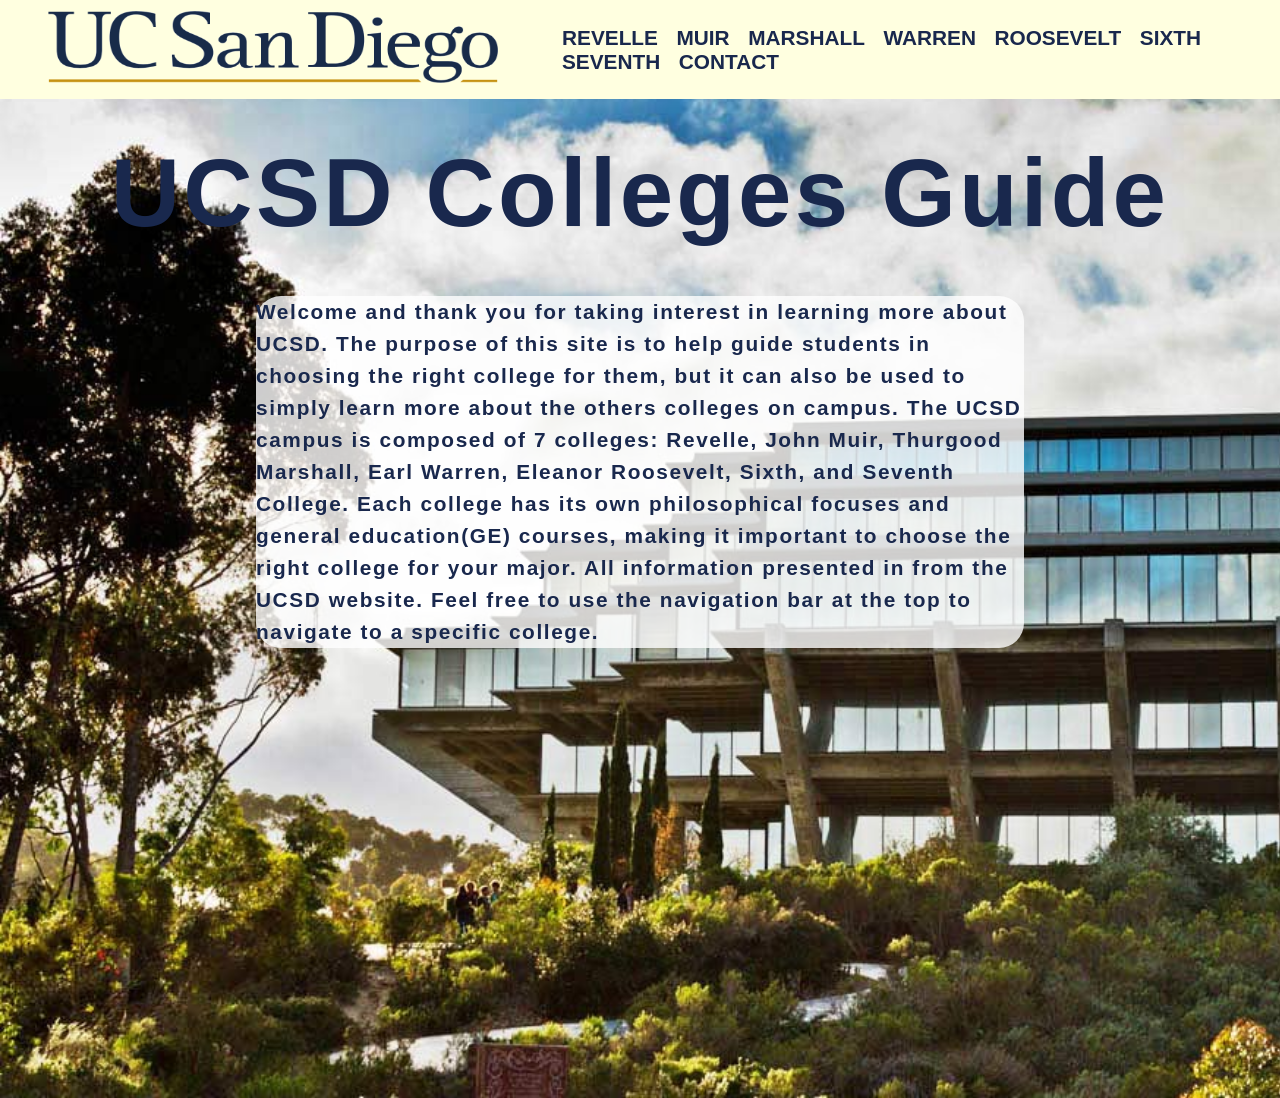
==== index.html @ 7cdd6f13 "updated redirect" ====
<!DOCTYPE html>
<html lang="en">
    <head>
        <meta charset="UTF-8">
        <meta http-equiv="X-UA-Compatible" content="IE=edge">
        <meta name="viewport" content="width=device-width, initial-scale=1.0">
        <title>UCSD Colleges Guide</title>
        <link rel="stylesheet" href="style.css">
        <link rel="stylesheet" href="https://fonts.googleapis.com/icon?family=Material+Icons">
        <script defer src="node_modules/swup/dist/swup.min.js"></script> 
        <script defer src="script.js"></script>
    </head>
    <header>
        <nav>
            <div class="header-nav">
                <a href="/ucsd/index.html"><img class="logo" src="images/UCSD_logo.png" alt="image of ucsd logo"></a>
            </div>
            <div class="header-nav">
                <ul id="list">
                    <li><a href="/ucsd/revelle.html"> Revelle</a></li>
                    <li><a href="/ucsd/muir.html"> Muir</a></li>
                    <li><a href="/ucsd/marshall.html"> Marshall</a></li>
                    <li><a href="/ucsd/warren.html"> Warren</a></li>
                    <li><a href="/ucsd/roosevelt.html"> Roosevelt</a></li>
                    <li><a href="/ucsd/sixth.html"> Sixth</a></li>
                    <li><a href="/ucsd/seventh.html"> Seventh</a></li>
                    <li><a href="/ucsd/contact.html"> Contact</a></li>
                </ul>
                <input type="checkbox" id="check" onclick="openMenu()">
                <label for="check" class="checkbtn">
                    <i class="material-icons" style="font-size: 3rem;"> menu</i>
                </label>
            </div>
        </nav>
    </header>
    <body>
        <main id="swup" class="transition-fade">
        <div class="intro">
            <h1> UCSD Colleges Guide</h1>
            <div class="intro-text">
                <p> Welcome and thank you for taking interest in learning more about UCSD. The purpose of this 
                    site is to help guide students in choosing the right college for them, but it can also be used
                    to simply learn more about the others colleges on campus. The UCSD campus is 
                    composed of 7 colleges: Revelle, John Muir, Thurgood Marshall, Earl Warren, Eleanor 
                    Roosevelt, Sixth, and Seventh College. Each college has its own philosophical focuses and
                    general education(GE) courses, making it important to choose the right college for your major.
                    All information presented in from the UCSD website.
                    Feel free to use the navigation bar at the top to navigate to a specific college.
                </p>
            </div>
        </div>
        </main>
    </body>
</html>
---- style.css ----
*{
    padding: 0;
    margin: 0;
    text-decoration: none;
    box-sizing: border-box;
    --ucsd-navy: rgb(25, 40, 77);
    --ucsd-gold: rgb(251, 203, 7);
}

body{
    font-family: Arial, Helvetica, sans-serif;
    color: var(--ucsd-navy);
    font-size: 1.3rem;
    max-width: 100vw;
    background: url("/images/white-background.png");
    background-repeat: none;
    background-size: cover;
}
h1{
    text-align: center;
    font-size: 6rem;
    margin: 3rem 1rem;
    letter-spacing: .2rem;
    padding-top: 3rem;
}

img.logo{
    margin: 1rem;
    height: 8vh;
    width: 50vh;
}
nav{
    display: flex;
    background: lightyellow;
    height: 11vh;
    width:  100vw;
    justify-content: space-between;
    align-items: center;
    position: fixed;
    top: 0;
    z-index: 10;
}

nav ul{
    float: right;
    margin-right: 1rem;
    height: 100%;
}

.header-nav{
    display: flex;
    align-items: center;
    margin: 1rem;
    padding-left: 1rem;
}
nav ul li{
    display: inline-block;
}

nav ul li a{
    display: flex;
    color: var(--ucsd-navy);
    font-size: 1.3rem;
    margin-right: 1vw;
    border-radius: 3px;
    text-transform: uppercase;
    font-weight: 600;
}

i:hover, nav ul li a.active, nav ul li a:hover{
    background:var(--ucsd-gold);
    transition: .5s;
}

.checkbtn{
    font-size: 4.5rem;
    color: var(--ucsd-navy);
    float: right;
    line-height: 80px;
    margin-right: 40px;
    cursor: pointer;
    display: none;
}
#check{
    display: none;
}

@media (max-width: 952px){
    img.logo{
        width: 40vh;
        padding-left: 1rem;
    }

    nav ul li a{
        font-size: 1rem;
    }
}

@media (max-width: 858px){
    .checkbtn{
        display: block;
    }
    ul{
        position: fixed;
        width: 100%;
        height: 100vh;
        top: 80px;
        left: -100%;
        text-align: center;
        transition: all .5s;
        background-color: var(--ucsd-navy);
    }

    nav ul li{
        display: block;
        margin: 5vh 45vw;
        line-height: 30px;
        align-items: center;
    }

    nav ul li a{
        font-size: 20px;
        color: lightyellow;
    }

    a:hover, a.active{
        background: none;
    }
    .college-header{
        display: flex;
        flex-direction: column;
    }
}

.intro{
    background-image: url("images/campus-timeline.jpg");
    background-size: cover;
    background-repeat: no-repeat;
    margin-top: 10vh;
    padding-bottom: 50vh;
}
.intro-text{
    background-color: rgba(255, 255, 255, 0.8);
    display: flex;
    margin: 0 20vw;
    letter-spacing: .1rem;
    line-height: 2rem;
    font-weight: bold;
    border-radius: 25px;
}

.college-name{
    font-size: 5rem;
    font-weight: bold;
}

.college-header{
    display: flex;
    margin-left: 4rem;
    margin-top: 10vh;
    scroll-margin-top: 7rem;
    justify-content: space-between;
}

.moto{
    font-size: 1.5rem;
    font-weight: 600;
}

.class-top{
    margin-top: 1rem;
    display: flex;
    flex-direction: column;
}

.college-logo{
    width: 20rem;
    height: 20rem;
    margin: 1rem 3rem 0 0;
}

.line{
    background-color:rgba(251, 203, 7, .8);
    width: 25vw;
    height: 2vh
}

.phil{
    margin-top: 1rem;
    width: 50vw;
    line-height: 2rem;
}

hr{
    margin: 2rem 0;
}

.ge-name{
    margin-top: 3rem;
    font-size: 2rem;
    font-weight: 500;
}

.ge-body{
    margin: .5rem 0;
    line-height: 1.7rem;
}
.ge-body > a{
    color: blue;
}

.ge-body > a:hover{
    background-color: none;
    text-decoration: underline;
}
.ge-courses{
    margin: 0 0 1rem 2rem;
}
ul {
    list-style-type: circle;
}
.ge-container{
    margin-top: 1rem;
    padding: 1.5rem;
    background-color: rgba(236, 235, 235, 0.8);
    border-radius: 25px;
    border: 1px solid black;
}


.contact-section{
    background: url("images/fallen-star-ucsd.jpg") no-repeat center;
    background-size: cover;
    padding: 40px 0;
    height: 100vh;
    width: 100vw;

}

.contact-section h1{
    font-size: 4rem;
}

.border{
    width: 100px;
    height: 10px;
    background: #34495e;
    margin: 1rem auto;
}

.contact-form{
    max-width: 600px;
    margin: auto;
    padding: 0 10px;
    overflow: hidden;
}

.contact-form-text{
    display: block;
    width: 100%;
    box-sizing: border-box;
    margin: 16px 0;
    border: 0;
    background: rgb(235, 204, 84);
    padding: 20px 40px;
    outline: none;
    color: var(--ucsd-navy);
    transition: 0.5s;
}

.contact-form-text:hover{
    box-shadow: 0 0 10px 4px #34495e;
}

textarea.contact-form-text{
    resize: none;
    height: 10rem;
}

.contact-form-btn{
    float: right;
    border: 0;
    background: var(--ucsd-navy);
    color: var(--ucsd-gold);
    padding: 12px 50px;
    border-radius: 20px;
    cursor: pointer;
    transition: 0.5s;
}

.contact-form-btn:hover{
    background: #2980b9;
}

.transition-fade{
    opacity: 1;
    transition: 500ms;
    transform: translateX(0);
    transform-origin: left;
}

html.is-animating .transition-fade{
    opacity: 1;
    transform: translateX(100%);
}

html.is-leaving .transition-fade{
    opacity: 0;
    transform: translateX(0);
}

.college-images{
    display: flex;
    justify-content: space-between;
}

.ci{
    width: 35vw;
}
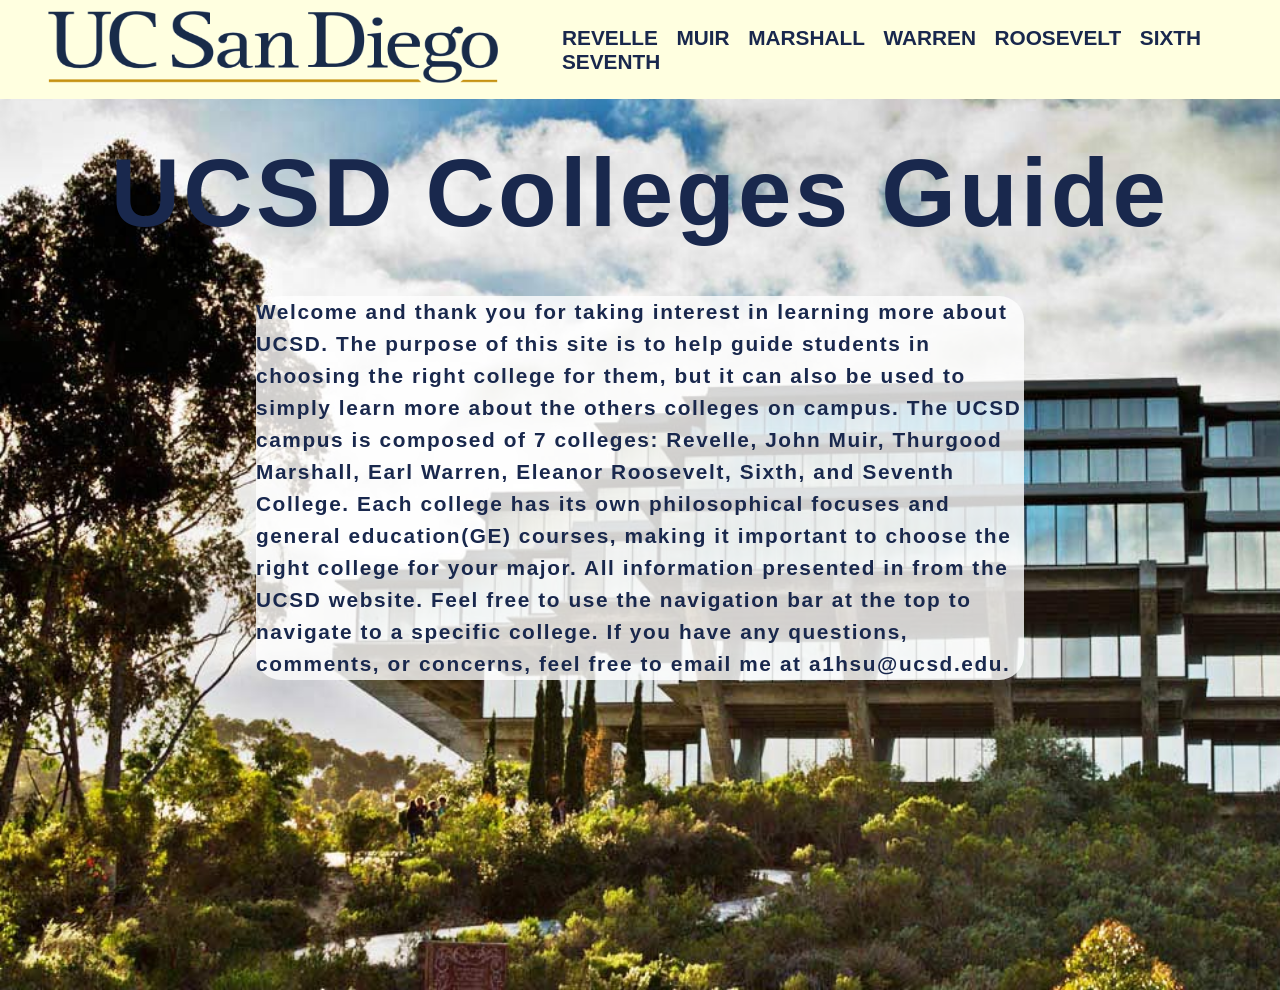
==== commit 9ba1c01c: "updated files" ====
--- a/index.html
+++ b/index.html
@@ -13,18 +13,17 @@
     <header>
         <nav>
             <div class="header-nav">
-                <a href="/ucsd/index.html"><img class="logo" src="images/UCSD_logo.png" alt="image of ucsd logo"></a>
+                <a href="/ucsdcolleges.github.io/index.html"><img class="logo" src="images/UCSD_logo.png" alt="image of ucsd logo"></a>
             </div>
             <div class="header-nav">
                 <ul id="list">
-                    <li><a href="/ucsd/revelle.html"> Revelle</a></li>
-                    <li><a href="/ucsd/muir.html"> Muir</a></li>
-                    <li><a href="/ucsd/marshall.html"> Marshall</a></li>
-                    <li><a href="/ucsd/warren.html"> Warren</a></li>
-                    <li><a href="/ucsd/roosevelt.html"> Roosevelt</a></li>
-                    <li><a href="/ucsd/sixth.html"> Sixth</a></li>
-                    <li><a href="/ucsd/seventh.html"> Seventh</a></li>
-                    <li><a href="/ucsd/contact.html"> Contact</a></li>
+                    <li><a href="/ucsdcolleges.github.io/revelle.html"> Revelle</a></li>
+                    <li><a href="/ucsdcolleges.github.io/muir.html"> Muir</a></li>
+                    <li><a href="/ucsdcolleges.github.io/marshall.html"> Marshall</a></li>
+                    <li><a href="/ucsdcolleges.github.io/warren.html"> Warren</a></li>
+                    <li><a href="/ucsdcolleges.github.io/roosevelt.html"> Roosevelt</a></li>
+                    <li><a href="/ucsdcolleges.github.io/sixth.html"> Sixth</a></li>
+                    <li><a href="/ucsdcolleges.github.io/seventh.html"> Seventh</a></li>
                 </ul>
                 <input type="checkbox" id="check" onclick="openMenu()">
                 <label for="check" class="checkbtn">
@@ -46,6 +45,7 @@
                     general education(GE) courses, making it important to choose the right college for your major.
                     All information presented in from the UCSD website.
                     Feel free to use the navigation bar at the top to navigate to a specific college.
+                    If you have any questions, comments, or concerns, feel free to email me at a1hsu@ucsd.edu.
                 </p>
             </div>
         </div>
--- a/style.css
+++ b/style.css
@@ -113,7 +113,7 @@
 
     nav ul li{
         display: block;
-        margin: 5vh 45vw;
+        margin: 5vh 40vw;
         line-height: 30px;
         align-items: center;
     }
@@ -129,6 +129,18 @@
     .college-header{
         display: flex;
         flex-direction: column;
+    }
+    .college-images{
+        flex-direction: column;
+    }
+    .ci{
+        margin-top: 20px;
+    }
+    h1{
+        font-size: 3.5rem;
+    }
+    p{
+        font-size: 1rem;
     }
 }
 
@@ -137,7 +149,8 @@
     background-size: cover;
     background-repeat: no-repeat;
     margin-top: 10vh;
-    padding-bottom: 50vh;
+    height: 100vh;
+    width: 100%;
 }
 .intro-text{
     background-color: rgba(255, 255, 255, 0.8);
@@ -148,7 +161,6 @@
     font-weight: bold;
     border-radius: 25px;
 }
-
 .college-name{
     font-size: 5rem;
     font-weight: bold;
@@ -187,7 +199,7 @@
 
 .phil{
     margin-top: 1rem;
-    width: 50vw;
+    width: 60vw;
     line-height: 2rem;
 }
 
@@ -205,16 +217,12 @@
     margin: .5rem 0;
     line-height: 1.7rem;
 }
-.ge-body > a{
+.ge-body > a, .phil > a, li > a{
     color: blue;
 }
-
-.ge-body > a:hover{
+.ge-body > a:hover, .phil > a:hover, li > a:hover{
     background-color: none;
     text-decoration: underline;
-}
-.ge-courses{
-    margin: 0 0 1rem 2rem;
 }
 ul {
     list-style-type: circle;
@@ -317,3 +325,22 @@
 .ci{
     width: 35vw;
 }
+
+@media (max-width: 550px){
+    .logo {
+        display: none;
+    }
+    .college-name{
+        font-size: 20vw;
+    }
+    .college-logo{
+        width: 70vw;
+        height: 50vh;
+    }
+}
+
+@media (max-width: 700px){
+    .intro{
+        height: 100%;
+    }
+}
